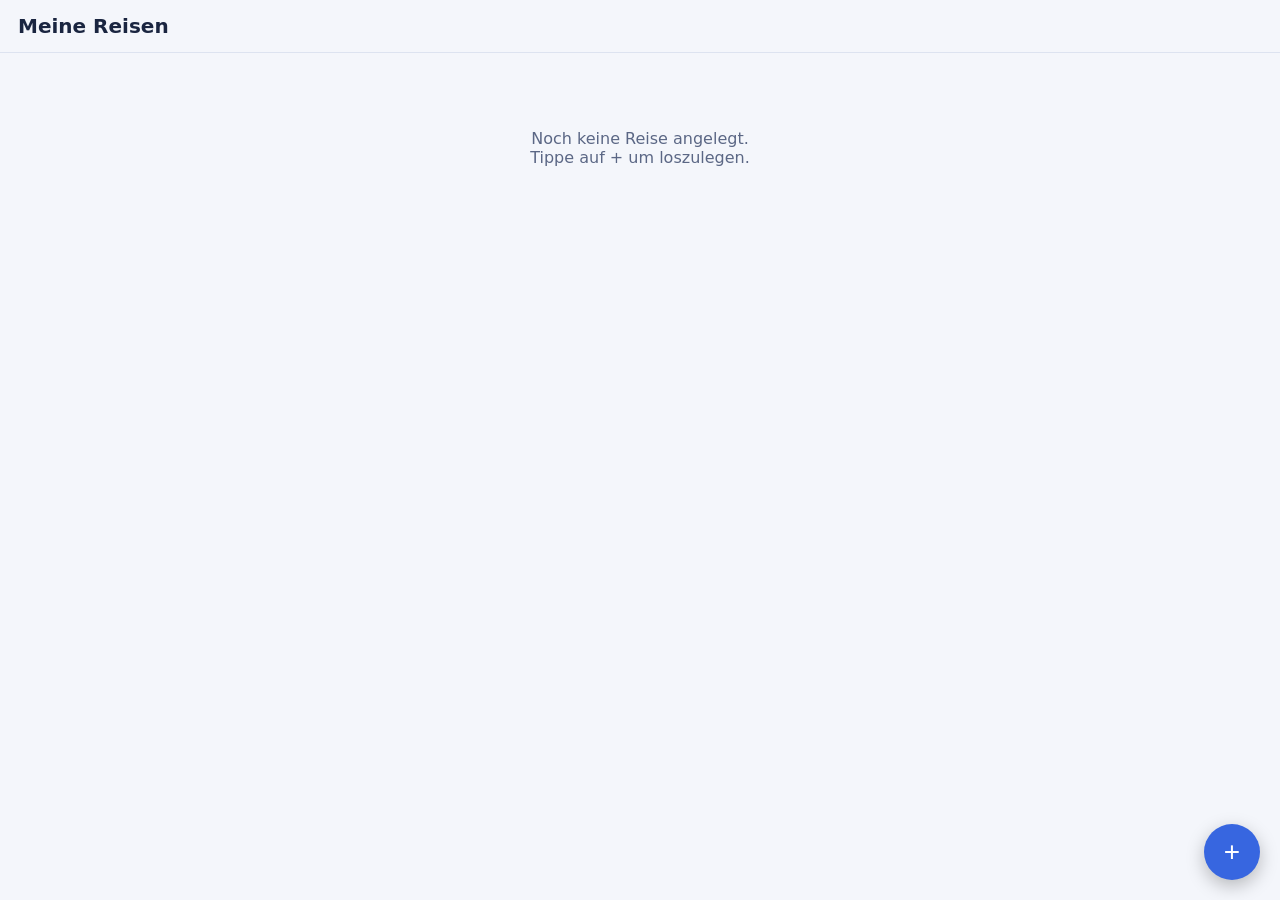
==== reiseplaner-app/trip.html @ 2710af0a "Restore auto-generated day tiles from start/end date range" ====
<!doctype html>
<html lang="de">
<head>
<meta charset="utf-8">
<meta name="viewport" content="width=device-width, initial-scale=1, viewport-fit=cover">
<title>Reise</title>
<link rel="manifest" href="manifest.webmanifest">
<meta name="apple-mobile-web-app-capable" content="yes">
<meta name="theme-color" content="#0f172a">
<link rel="stylesheet" href="style.css">
<style>
  .day-block { background: var(--surface); border: 1px solid var(--border); border-radius: var(--radius); padding: 14px; margin-bottom: 12px; }
  .day-block h3 { margin: 0 0 8px; font-size: 15px; }
  .day-block textarea { width: 100%; min-height: 70px; border: 1px solid var(--border); border-radius: 10px; background: var(--surface-2); color: var(--text); padding: 10px; font-size: 15px; font-family: inherit; resize: vertical; }
  .trip-title-input { width: 100%; font-size: 20px; font-weight: 700; border: none; background: transparent; color: var(--text); padding: 0; margin-bottom: 4px; }
  .add-day-btn { width: 100%; padding: 12px; border-radius: 10px; border: 1px dashed var(--border); background: transparent; color: var(--text-dim); font-size: 15px; margin-top: 4px; }
</style>
</head>
<body>
  <div class="topbar">
    <a href="index.html" class="back-link">‹ Reisen</a>
  </div>

  <div class="container">
    <input class="trip-title-input" id="titleInput" type="text" placeholder="Titel der Reise">
    <div style="display:flex; gap:10px; margin-top:10px;">
      <div class="field" style="flex:1;">
        <label for="startInput">Startdatum</label>
        <input id="startInput" type="date">
      </div>
      <div class="field" style="flex:1;">
        <label for="endInput">Enddatum</label>
        <input id="endInput" type="date">
      </div>
    </div>

    <div id="daysContainer" style="margin-top:20px;"></div>
    <button class="add-day-btn" id="addDayBtn">+ Tag hinzufügen</button>
  </div>

  <div class="save-bar">
    <span class="status-text" id="statusText">Gespeichert</span>
    <button id="saveBtn" disabled>Speichern</button>
  </div>

  <script src="store.js"></script>
  <script src="trip.js"></script>
</body>
</html>
---- reiseplaner-app/style.css ----
:root {
  --bg: #0f172a;
  --surface: #1a2540;
  --surface-2: #23305233;
  --border: #2c3a5e;
  --text: #e6ebf5;
  --text-dim: #93a2c2;
  --accent: #4f8cff;
  --accent-text: #ffffff;
  --danger: #ef5a6f;
  --radius: 14px;
}

@media (prefers-color-scheme: light) {
  :root {
    --bg: #f4f6fb;
    --surface: #ffffff;
    --surface-2: #eef1f8;
    --border: #dde3f0;
    --text: #1a2540;
    --text-dim: #5b6785;
    --accent: #3766e0;
    --accent-text: #ffffff;
    --danger: #d3364b;
  }
}

* { box-sizing: border-box; }

body {
  margin: 0;
  font-family: -apple-system, BlinkMacSystemFont, 'Inter', system-ui, sans-serif;
  background: var(--bg);
  color: var(--text);
  padding-bottom: env(safe-area-inset-bottom);
}

.topbar {
  position: sticky;
  top: 0;
  z-index: 10;
  display: flex;
  align-items: center;
  justify-content: space-between;
  padding: calc(env(safe-area-inset-top) + 14px) 18px 14px;
  background: var(--bg);
  border-bottom: 1px solid var(--border);
}

.topbar h1 {
  font-size: 20px;
  margin: 0;
}

.container {
  padding: 16px;
  max-width: 640px;
  margin: 0 auto;
}

.trip-list {
  display: flex;
  flex-direction: column;
  gap: 10px;
}

.trip-card {
  background: var(--surface);
  border: 1px solid var(--border);
  border-radius: var(--radius);
  padding: 14px 16px;
  display: flex;
  align-items: center;
  justify-content: space-between;
  gap: 10px;
  cursor: pointer;
}

.trip-card:active { opacity: 0.8; }

.trip-card .info { min-width: 0; }

.trip-card .title {
  font-weight: 600;
  font-size: 16px;
  white-space: nowrap;
  overflow: hidden;
  text-overflow: ellipsis;
}

.trip-card .meta {
  font-size: 13px;
  color: var(--text-dim);
  margin-top: 2px;
}

.icon-btn {
  border: none;
  background: transparent;
  color: var(--text-dim);
  font-size: 20px;
  padding: 6px 10px;
  border-radius: 8px;
  cursor: pointer;
}

.icon-btn:active { background: var(--surface-2); }

.empty-state {
  text-align: center;
  color: var(--text-dim);
  padding: 60px 20px;
}

.fab {
  position: fixed;
  right: 20px;
  bottom: calc(env(safe-area-inset-bottom) + 20px);
  width: 56px;
  height: 56px;
  border-radius: 50%;
  background: var(--accent);
  color: var(--accent-text);
  border: none;
  font-size: 28px;
  box-shadow: 0 6px 18px rgba(0,0,0,0.25);
  cursor: pointer;
}

.modal-backdrop {
  position: fixed;
  inset: 0;
  background: rgba(0,0,0,0.45);
  display: flex;
  align-items: flex-end;
  justify-content: center;
  z-index: 20;
}

.modal-backdrop[hidden] { display: none; }

.modal {
  background: var(--surface);
  border-radius: 18px 18px 0 0;
  padding: 20px;
  width: 100%;
  max-width: 640px;
}

.modal h2 { margin: 0 0 14px; font-size: 18px; }

.field { margin-bottom: 12px; }

.field label {
  display: block;
  font-size: 13px;
  color: var(--text-dim);
  margin-bottom: 4px;
}

.field input {
  width: 100%;
  padding: 10px 12px;
  border-radius: 10px;
  border: 1px solid var(--border);
  background: var(--surface-2);
  color: var(--text);
  font-size: 16px;
}

.modal-actions {
  display: flex;
  gap: 10px;
  margin-top: 16px;
}

button.primary {
  flex: 1;
  padding: 12px;
  border-radius: 10px;
  border: none;
  background: var(--accent);
  color: var(--accent-text);
  font-size: 15px;
  font-weight: 600;
  cursor: pointer;
}

button.secondary {
  flex: 1;
  padding: 12px;
  border-radius: 10px;
  border: 1px solid var(--border);
  background: transparent;
  color: var(--text);
  font-size: 15px;
  cursor: pointer;
}

button.danger { background: var(--danger); color: #fff; }

.back-link {
  color: var(--text-dim);
  text-decoration: none;
  font-size: 15px;
}

.save-bar {
  position: sticky;
  bottom: 0;
  display: flex;
  align-items: center;
  justify-content: space-between;
  gap: 10px;
  padding: 12px 16px calc(env(safe-area-inset-bottom) + 12px);
  background: var(--bg);
  border-top: 1px solid var(--border);
}

.status-text {
  font-size: 13px;
  color: var(--text-dim);
}

#saveBtn {
  padding: 10px 18px;
  border-radius: 10px;
  border: none;
  background: var(--accent);
  color: var(--accent-text);
  font-weight: 600;
  font-size: 15px;
}

#saveBtn:disabled {
  background: var(--surface-2);
  color: var(--text-dim);
}
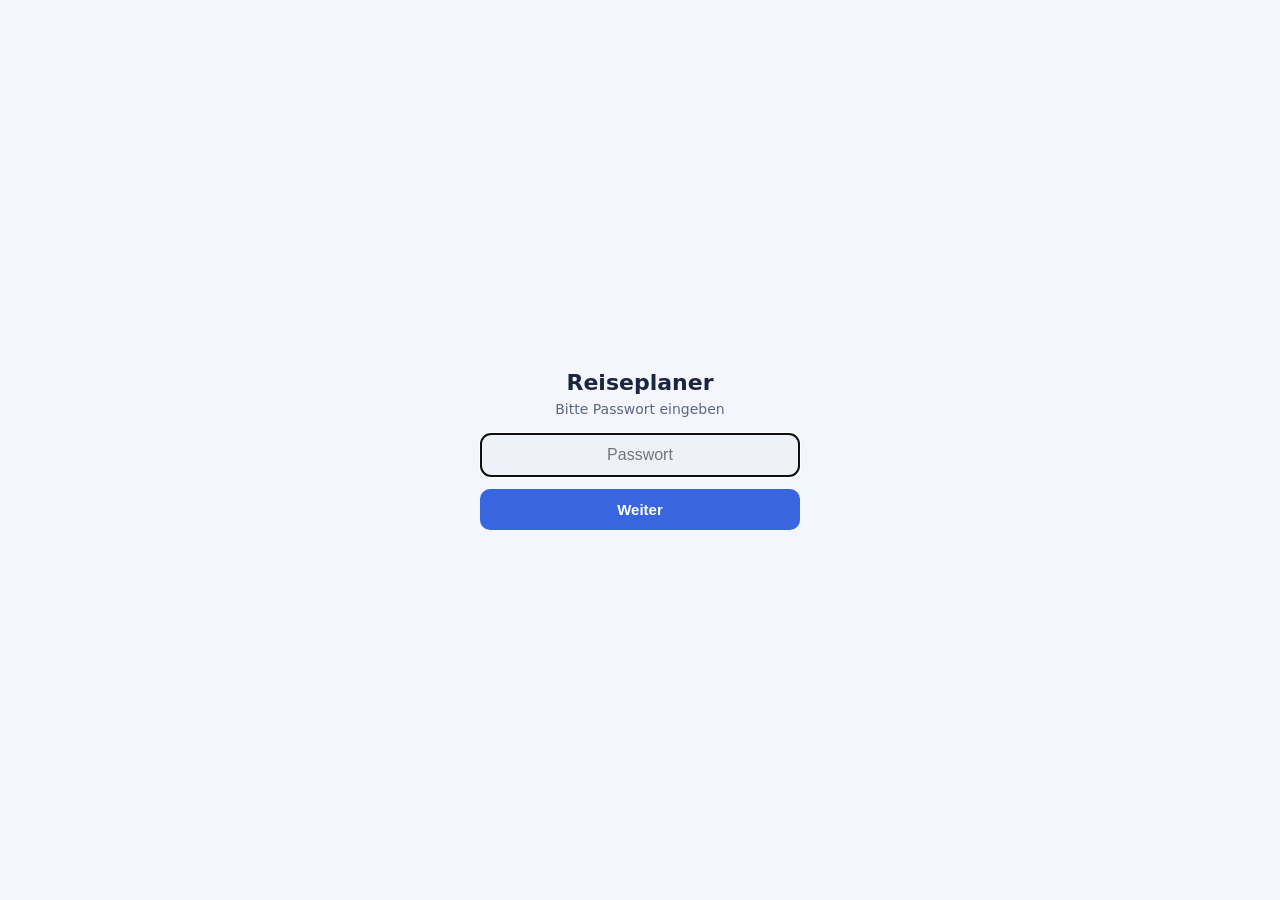
==== commit fbd26c0b: "Add simple frontend password gate before app opens Prompts for a fixed password on first visit (auth" ====
--- a/reiseplaner-app/trip.html
+++ b/reiseplaner-app/trip.html
@@ -11,7 +11,9 @@
 <style>
   .day-block { background: var(--surface); border: 1px solid var(--border); border-radius: var(--radius); padding: 14px; margin-bottom: 12px; }
   .day-block h3 { margin: 0 0 8px; font-size: 15px; }
-  .day-block textarea { width: 100%; min-height: 70px; border: 1px solid var(--border); border-radius: 10px; background: var(--surface-2); color: var(--text); padding: 10px; font-size: 15px; font-family: inherit; resize: vertical; }
+  .day-block input, .day-block textarea { width: 100%; border: 1px solid var(--border); border-radius: 10px; background: var(--surface-2); color: var(--text); padding: 10px; font-size: 15px; font-family: inherit; box-sizing: border-box; margin-bottom: 8px; }
+  .day-block textarea { min-height: 70px; resize: vertical; margin-bottom: 0; }
+  .day-field-title { font-weight: 600; }
   .trip-title-input { width: 100%; font-size: 20px; font-weight: 700; border: none; background: transparent; color: var(--text); padding: 0; margin-bottom: 4px; }
   .add-day-btn { width: 100%; padding: 12px; border-radius: 10px; border: 1px dashed var(--border); background: transparent; color: var(--text-dim); font-size: 15px; margin-top: 4px; }
 </style>
@@ -43,6 +45,7 @@
     <button id="saveBtn" disabled>Speichern</button>
   </div>
 
+  <script src="auth.js"></script>
   <script src="store.js"></script>
   <script src="trip.js"></script>
 </body>
--- a/reiseplaner-app/style.css
+++ b/reiseplaner-app/style.css
@@ -236,3 +236,51 @@
   background: var(--surface-2);
   color: var(--text-dim);
 }
+
+#authGate {
+  position: fixed;
+  inset: 0;
+  z-index: 100;
+  display: flex;
+  align-items: center;
+  justify-content: center;
+  background: var(--bg);
+  padding: 20px;
+}
+
+.auth-box {
+  width: 100%;
+  max-width: 320px;
+  text-align: center;
+}
+
+.auth-box h1 {
+  font-size: 22px;
+  margin: 0 0 6px;
+}
+
+.auth-box p {
+  color: var(--text-dim);
+  margin: 0 0 16px;
+  font-size: 14px;
+}
+
+.auth-box input {
+  width: 100%;
+  padding: 12px 14px;
+  border-radius: 10px;
+  border: 1px solid var(--border);
+  background: var(--surface-2);
+  color: var(--text);
+  font-size: 16px;
+  margin-bottom: 12px;
+  box-sizing: border-box;
+  text-align: center;
+}
+
+.auth-error {
+  color: var(--danger) !important;
+  margin-bottom: 12px !important;
+}
+
+.auth-box button.primary { width: 100%; }
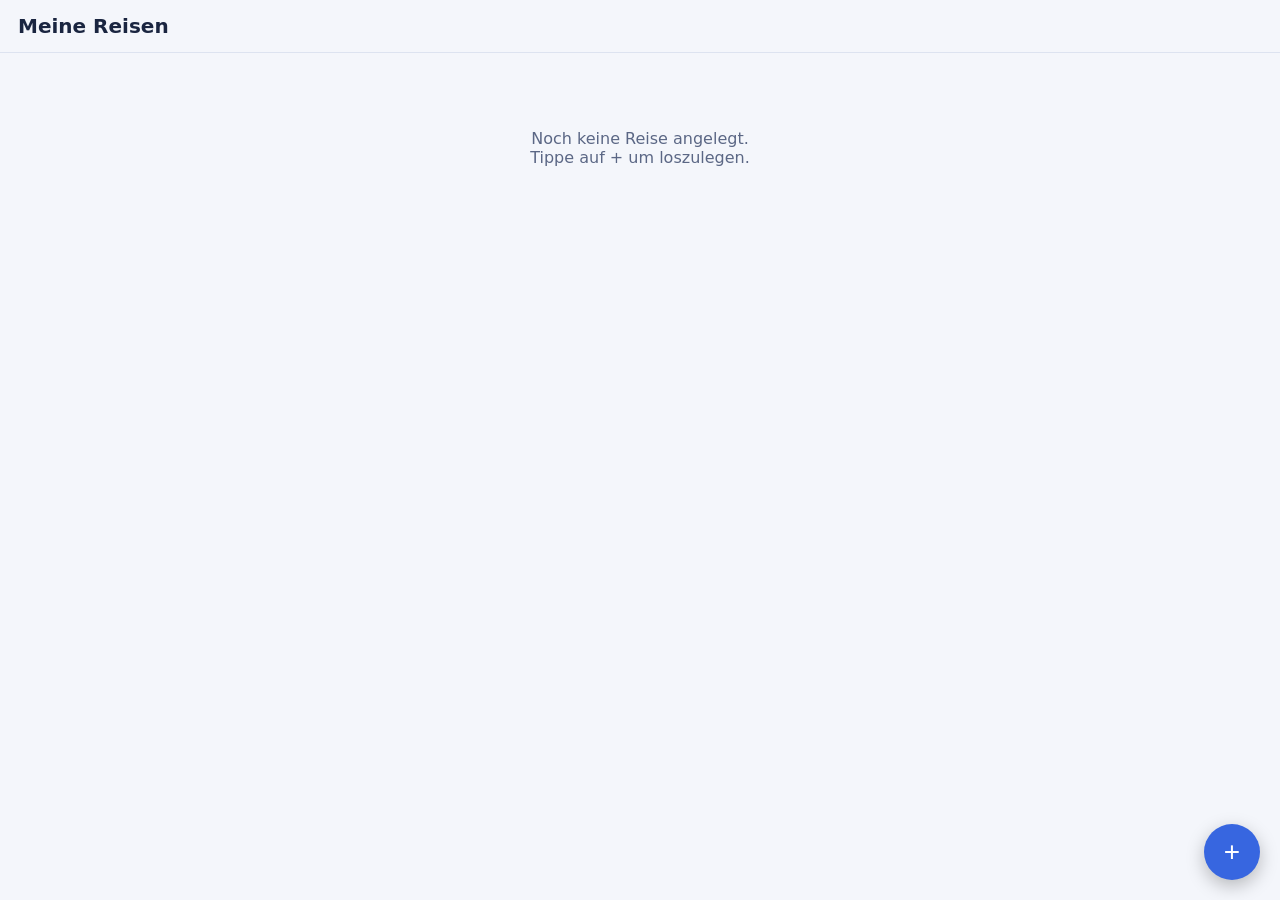
==== commit a3215fd3: "Add creator field to trips Show the trip creator on the overview and allow entering it when creating" ====
--- a/reiseplaner-app/trip.html
+++ b/reiseplaner-app/trip.html
@@ -11,9 +11,7 @@
 <style>
   .day-block { background: var(--surface); border: 1px solid var(--border); border-radius: var(--radius); padding: 14px; margin-bottom: 12px; }
   .day-block h3 { margin: 0 0 8px; font-size: 15px; }
-  .day-block input, .day-block textarea { width: 100%; border: 1px solid var(--border); border-radius: 10px; background: var(--surface-2); color: var(--text); padding: 10px; font-size: 15px; font-family: inherit; box-sizing: border-box; margin-bottom: 8px; }
-  .day-block textarea { min-height: 70px; resize: vertical; margin-bottom: 0; }
-  .day-field-title { font-weight: 600; }
+  .day-block textarea { width: 100%; min-height: 70px; border: 1px solid var(--border); border-radius: 10px; background: var(--surface-2); color: var(--text); padding: 10px; font-size: 15px; font-family: inherit; resize: vertical; }
   .trip-title-input { width: 100%; font-size: 20px; font-weight: 700; border: none; background: transparent; color: var(--text); padding: 0; margin-bottom: 4px; }
   .add-day-btn { width: 100%; padding: 12px; border-radius: 10px; border: 1px dashed var(--border); background: transparent; color: var(--text-dim); font-size: 15px; margin-top: 4px; }
 </style>
@@ -25,15 +23,13 @@
 
   <div class="container">
     <input class="trip-title-input" id="titleInput" type="text" placeholder="Titel der Reise">
-    <div style="display:flex; gap:10px; margin-top:10px;">
-      <div class="field" style="flex:1;">
-        <label for="startInput">Startdatum</label>
-        <input id="startInput" type="date">
-      </div>
-      <div class="field" style="flex:1;">
-        <label for="endInput">Enddatum</label>
-        <input id="endInput" type="date">
-      </div>
+    <div class="field" style="margin-top:10px;">
+      <label for="startInput">Startdatum</label>
+      <input id="startInput" type="date">
+    </div>
+    <div class="field" style="margin-top:10px;">
+      <label for="creatorInput">Ersteller</label>
+      <input id="creatorInput" type="text" placeholder="Dein Name">
     </div>
 
     <div id="daysContainer" style="margin-top:20px;"></div>
@@ -45,7 +41,6 @@
     <button id="saveBtn" disabled>Speichern</button>
   </div>
 
-  <script src="auth.js"></script>
   <script src="store.js"></script>
   <script src="trip.js"></script>
 </body>
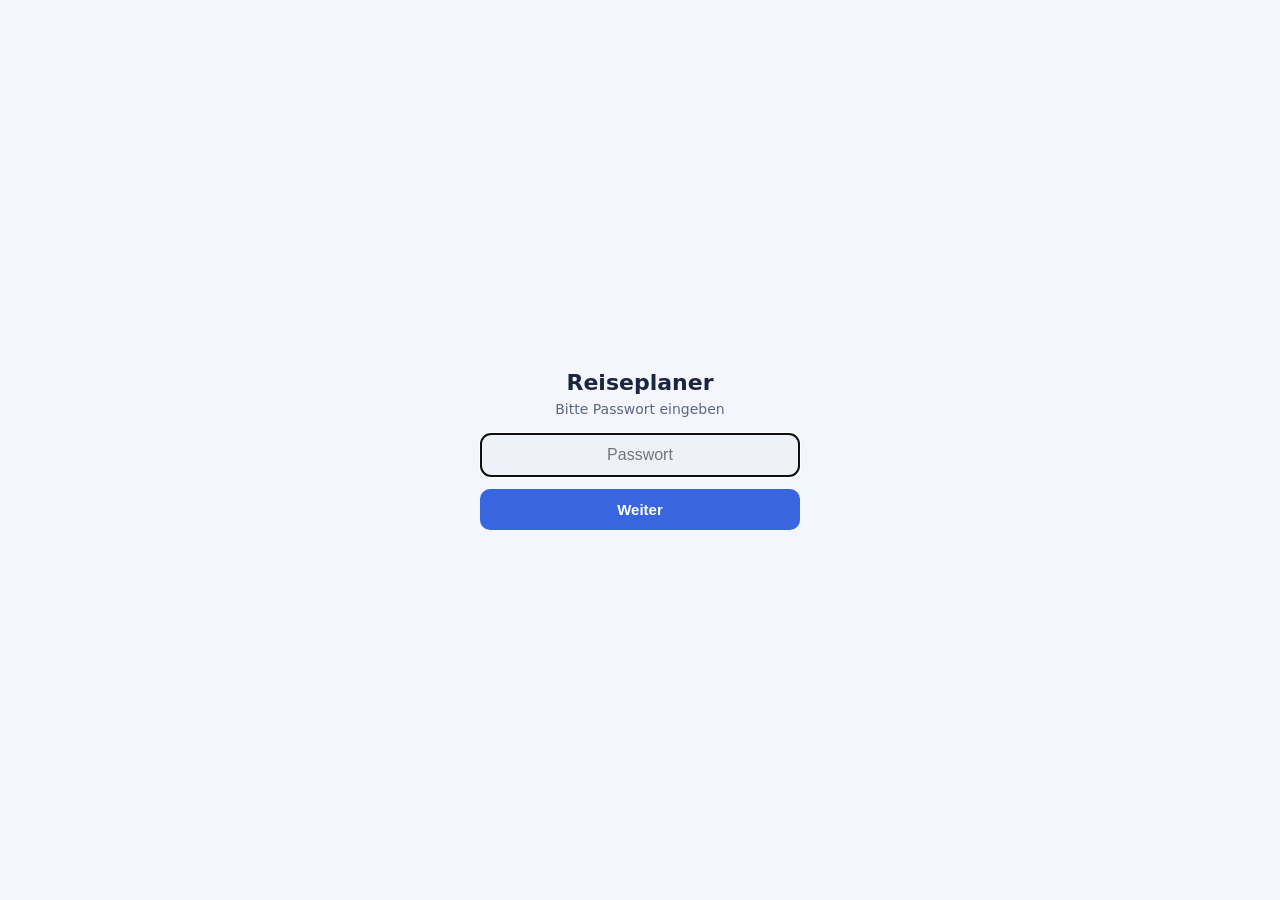
==== commit d5af29ce: "Add creator field to trips Show the trip creator on the overview and allow entering it when creating" ====
--- a/reiseplaner-app/trip.html
+++ b/reiseplaner-app/trip.html
@@ -11,7 +11,9 @@
 <style>
   .day-block { background: var(--surface); border: 1px solid var(--border); border-radius: var(--radius); padding: 14px; margin-bottom: 12px; }
   .day-block h3 { margin: 0 0 8px; font-size: 15px; }
-  .day-block textarea { width: 100%; min-height: 70px; border: 1px solid var(--border); border-radius: 10px; background: var(--surface-2); color: var(--text); padding: 10px; font-size: 15px; font-family: inherit; resize: vertical; }
+  .day-block input, .day-block textarea { width: 100%; border: 1px solid var(--border); border-radius: 10px; background: var(--surface-2); color: var(--text); padding: 10px; font-size: 15px; font-family: inherit; box-sizing: border-box; margin-bottom: 8px; }
+  .day-block textarea { min-height: 70px; resize: vertical; margin-bottom: 0; }
+  .day-field-title { font-weight: 600; }
   .trip-title-input { width: 100%; font-size: 20px; font-weight: 700; border: none; background: transparent; color: var(--text); padding: 0; margin-bottom: 4px; }
   .add-day-btn { width: 100%; padding: 12px; border-radius: 10px; border: 1px dashed var(--border); background: transparent; color: var(--text-dim); font-size: 15px; margin-top: 4px; }
 </style>
@@ -19,13 +21,20 @@
 <body>
   <div class="topbar">
     <a href="index.html" class="back-link">‹ Reisen</a>
+    <button class="icon-btn" id="exportCsvBtn" aria-label="Als CSV exportieren">⤓ CSV</button>
   </div>
 
   <div class="container">
     <input class="trip-title-input" id="titleInput" type="text" placeholder="Titel der Reise">
-    <div class="field" style="margin-top:10px;">
-      <label for="startInput">Startdatum</label>
-      <input id="startInput" type="date">
+    <div style="display:flex; gap:10px; margin-top:10px;">
+      <div class="field" style="flex:1;">
+        <label for="startInput">Startdatum</label>
+        <input id="startInput" type="date">
+      </div>
+      <div class="field" style="flex:1;">
+        <label for="endInput">Enddatum</label>
+        <input id="endInput" type="date">
+      </div>
     </div>
     <div class="field" style="margin-top:10px;">
       <label for="creatorInput">Ersteller</label>
@@ -42,6 +51,7 @@
   </div>
 
   <script src="store.js"></script>
+  <script src="auth.js"></script>
   <script src="trip.js"></script>
 </body>
 </html>
